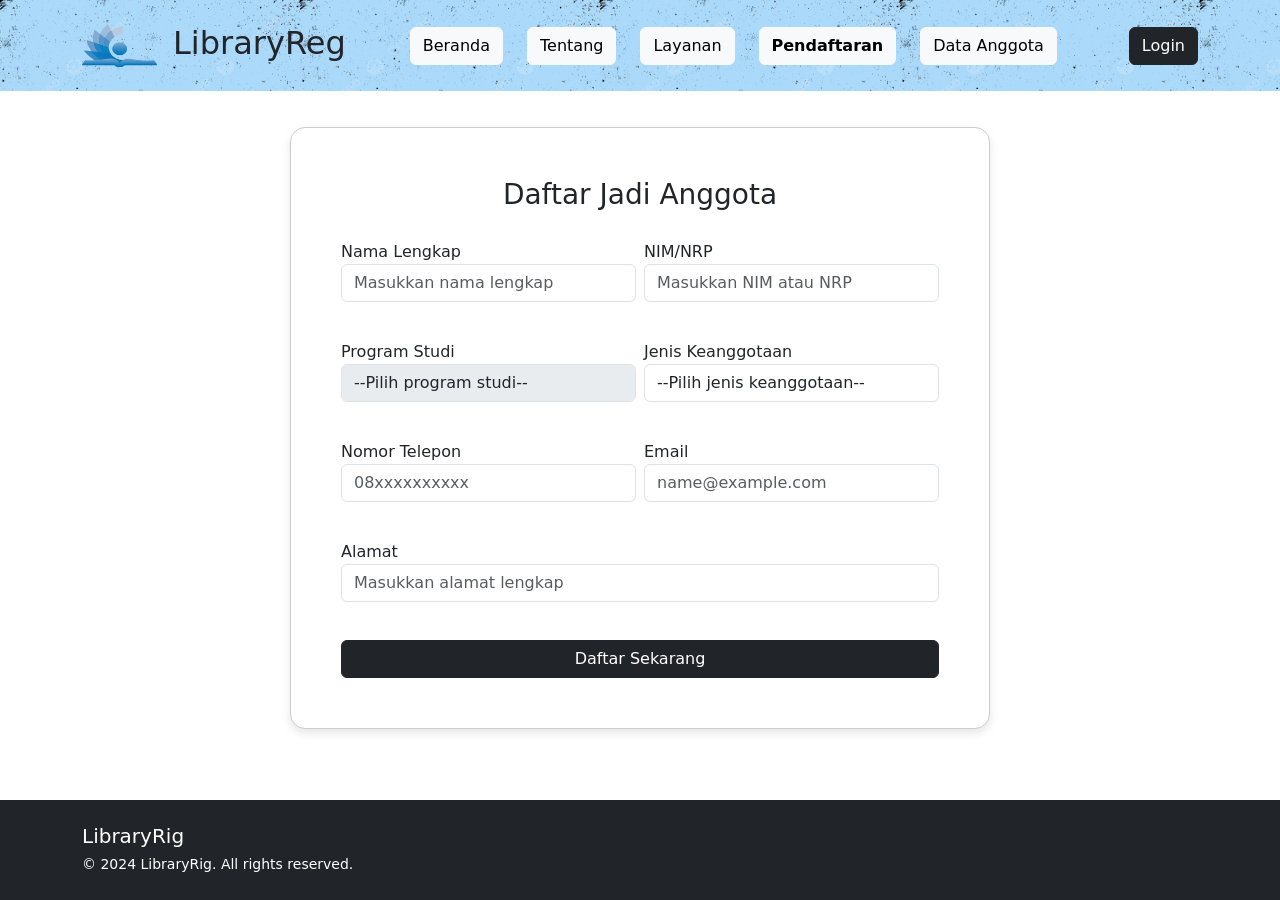
==== daftar.html @ 73d023e7 "Pengerjaan 1: Inisialisasi Repository GitHub" ====
<!DOCTYPE html>
<html lang="en">
    <head>
        <meta charset="UTF-8">
        <meta name="viewport" content="width=device-width, initial-scale=1">
        <link rel="stylesheet" href="https://cdn.jsdelivr.net/npm/bootstrap@5.3.3/dist/css/bootstrap.min.css">
        <link rel="stylesheet" href="CSS/style.css">
        <link rel="stylesheet" href="CSS/pendaftaran.css">
    </head>
    <body class="d-flex flex-column min-vh-100">
        <header class="fw-bolder p-4" style="background-color: #ABD9FA; background-image: url('images/wrinkle.png'); background-size: 300px 200px;">
            <div class="container d-flex flex-wrap justify-content-between align-items-center">
                <div class="d-flex flex-row gap-3">
                    <img src="images/logo.png" style="width: 75px; height: auto;">
                    <h2 class="mb-0">LibraryReg</h2>
                </div>
                <nav class="d-flex align-items-center gap-3 my-2 my-lg-0">
                    <a href="index.html" class="btn btn-light me-2">Beranda</a>
                    <a href="#" class="btn btn-light me-2">Tentang</a>
                    <a href="#" class="btn btn-light me-2">Layanan</a>
                    <a href="daftar.html" class="btn btn-light me-2 fw-bolder">Pendaftaran</a>
                    <a href="tabel.html" class="btn btn-light me-2">Data Anggota</a>
                </nav>
                <div>
                    <a href="login.html" class="btn btn-dark">Login</a>
                </div>
            </div>
        </header>

        <div class="card-daftar">
            <form id="daftar" class="d-flex flex-column justify-content-center align-items-center" style="gap: 20px;" onsubmit="return validateForm(event)">
                <h3>Daftar Jadi Anggota</h3>
                <div class="d-flex align-items-center gap-2" style="width: 100%;">
                    <div class="w-100">
                        <label>Nama Lengkap</label>
                        <input type="text" id="nama" class="form-control" placeholder="Masukkan nama lengkap">
                        <span id="nama-error" style="color: red; font-size: 12px; display: block; min-height: 18px;"></span>
                    </div>
                    <div class="w-100">
                        <label>NIM/NRP</label>
                        <input type="text" id="nim" class="form-control" placeholder="Masukkan NIM atau NRP">
                        <span id="nim-error" style="color: red; font-size: 12px; display: block; min-height: 18px;"></span>
                    </div>
                </div>
                <div class="d-flex align-items-center gap-2" style="width: 100%;">
                    <div class="w-100">
                        <label>Program Studi</label>
                        <select id="program_studi" class="form-control" disabled>
                            <option value="default">--Pilih program studi--</option>
                        </select>
                        <span id="program-error" style="color: red; font-size: 12px; display: block; min-height: 18px;"></span>
                    </div>
                    <div class="w-100">
                        <label>Jenis Keanggotaan</label>
                        <select id="jenis_anggota" class="form-control">
                            <option value="default">--Pilih jenis keanggotaan--</option>
                            <option value="Mahasiswa">Mahasiswa</option>
                            <option value="dosen">Dosen</option>
                            <option value="tendik">Tendik</option>
                        </select>
                        <span id="jenis-error" style="color: red; font-size: 12px; display: block; min-height: 18px;"></span>
                    </div>
                </div>
                <div class="d-flex align-items-center gap-2" style="width: 100%;">
                    <div class="w-100">
                        <label>Nomor Telepon</label>
                        <input type="text" id="telepon" class="form-control" placeholder="08xxxxxxxxxx">
                        <span id="telepon-error" style="color: red; font-size: 12px; display: block; min-height: 18px;"></span>
                    </div>
                    <div class="w-100">
                        <label>Email</label>
                        <input type="text" id="email" class="form-control" placeholder="name@example.com">
                        <span id="email-error" style="color: red; font-size: 12px; display: block; min-height: 18px;"></span>
                    </div>
                </div>
                <div style="width: 100%;">
                    <label>Alamat</label>
                    <input type="text" id="alamat" class="form-control" placeholder="Masukkan alamat lengkap">
                    <span id="alamat-error" style="color: red; font-size: 12px; display: block; min-height: 18px;"></span>
                </div>
                <button type="submit" class="btn btn-dark" style="width: 100%;">Daftar Sekarang</button>
            </form>
        </div>

        <footer class="bg-dark text-white py-4 mt-auto">
            <div class="container d-flex justify-content-between align-items-center">
                <div>
                    <h5 class="mb-1">LibraryRig</h5>
                    <small>© 2024 LibraryRig. All rights reserved.</small>
                </div>
            </div>
        </footer>
        <script src="https://cdn.jsdelivr.net/npm/bootstrap@5.3.3/dist/js/bootstrap.bundle.min.js"></script>
        <script src="js/pendaftaran.js"></script>
    </body>
</html>
---- CSS/style.css ----
.body{
    font-family: "Georgia", "Times New Roman", serif;
    margin: auto;
}

.hero-custom{
    width: 100%;
    height: 100%;
    font-size: 20px;
    gap: 20px;
    background: linear-gradient(to right, rgba(255, 255, 255, 1) 40%, rgba(255, 255, 255, 0) 90%);
    padding-left: 150px;
}

.card-custom{
    display: flex;
    text-align: center;
    flex-direction: column;
    align-items: center;
    justify-content: center;
    border: 1px solid #F5F5F5;
    background-color: #F5F5F5;
    border-radius: 30px;
    width: 300px;
    height: 300px;
    padding: 10px;
    box-shadow: 0 4px 10px rgba(0, 0, 0, 0.1);
}

.card-icon{
    object-fit: contain;
    width: 40%;
    height: 40%;
    margin-bottom: 10px;
}
---- CSS/pendaftaran.css ----
.card-daftar {
    width: 100%;
    max-width: 700px;
    margin: auto;
    border: 1px solid #ccc;
    border-radius: 15px;
    box-shadow: 0 4px 10px rgba(0, 0, 0, 0.1);
    background-color: white;
}

.card-daftar form {
    margin: auto;
    width: 100%;
    padding: 50px;
}
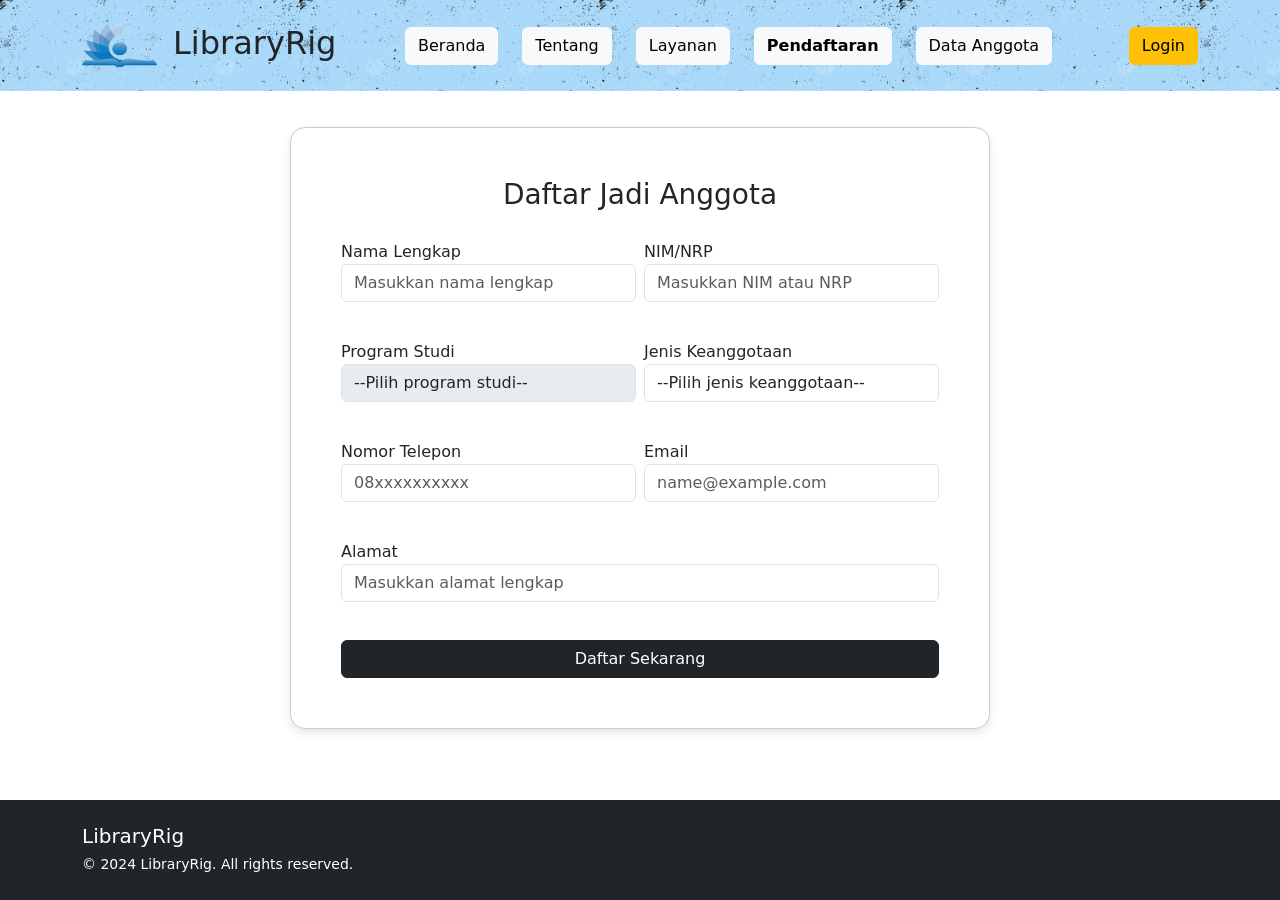
==== commit adae847c: "Pengerjaan 3: Rapikan isi" ====
--- a/daftar.html
+++ b/daftar.html
@@ -12,17 +12,17 @@
             <div class="container d-flex flex-wrap justify-content-between align-items-center">
                 <div class="d-flex flex-row gap-3">
                     <img src="images/logo.png" style="width: 75px; height: auto;">
-                    <h2 class="mb-0">LibraryReg</h2>
+                    <h2 class="mb-0">LibraryRig</h2>
                 </div>
                 <nav class="d-flex align-items-center gap-3 my-2 my-lg-0">
                     <a href="index.html" class="btn btn-light me-2">Beranda</a>
-                    <a href="#" class="btn btn-light me-2">Tentang</a>
-                    <a href="#" class="btn btn-light me-2">Layanan</a>
+                    <a href="tentang.html" class="btn btn-light me-2">Tentang</a>
+                    <a href="layanan.html" class="btn btn-light me-2">Layanan</a>
                     <a href="daftar.html" class="btn btn-light me-2 fw-bolder">Pendaftaran</a>
                     <a href="tabel.html" class="btn btn-light me-2">Data Anggota</a>
                 </nav>
                 <div>
-                    <a href="login.html" class="btn btn-dark">Login</a>
+                    <a href="login.html" class="btn btn-warning">Login</a>
                 </div>
             </div>
         </header>
@@ -46,17 +46,17 @@
                     <div class="w-100">
                         <label>Program Studi</label>
                         <select id="program_studi" class="form-control" disabled>
-                            <option value="default">--Pilih program studi--</option>
+                            <option value="-">--Pilih program studi--</option>
                         </select>
                         <span id="program-error" style="color: red; font-size: 12px; display: block; min-height: 18px;"></span>
                     </div>
                     <div class="w-100">
                         <label>Jenis Keanggotaan</label>
                         <select id="jenis_anggota" class="form-control">
-                            <option value="default">--Pilih jenis keanggotaan--</option>
+                            <option value="-">--Pilih jenis keanggotaan--</option>
                             <option value="Mahasiswa">Mahasiswa</option>
-                            <option value="dosen">Dosen</option>
-                            <option value="tendik">Tendik</option>
+                            <option value="Dosen">Dosen</option>
+                            <option value="Tendik">Tendik</option>
                         </select>
                         <span id="jenis-error" style="color: red; font-size: 12px; display: block; min-height: 18px;"></span>
                     </div>
--- a/CSS/style.css
+++ b/CSS/style.css
@@ -23,7 +23,7 @@
     border-radius: 30px;
     width: 300px;
     height: 300px;
-    padding: 10px;
+    padding: 30px;
     box-shadow: 0 4px 10px rgba(0, 0, 0, 0.1);
 }
 
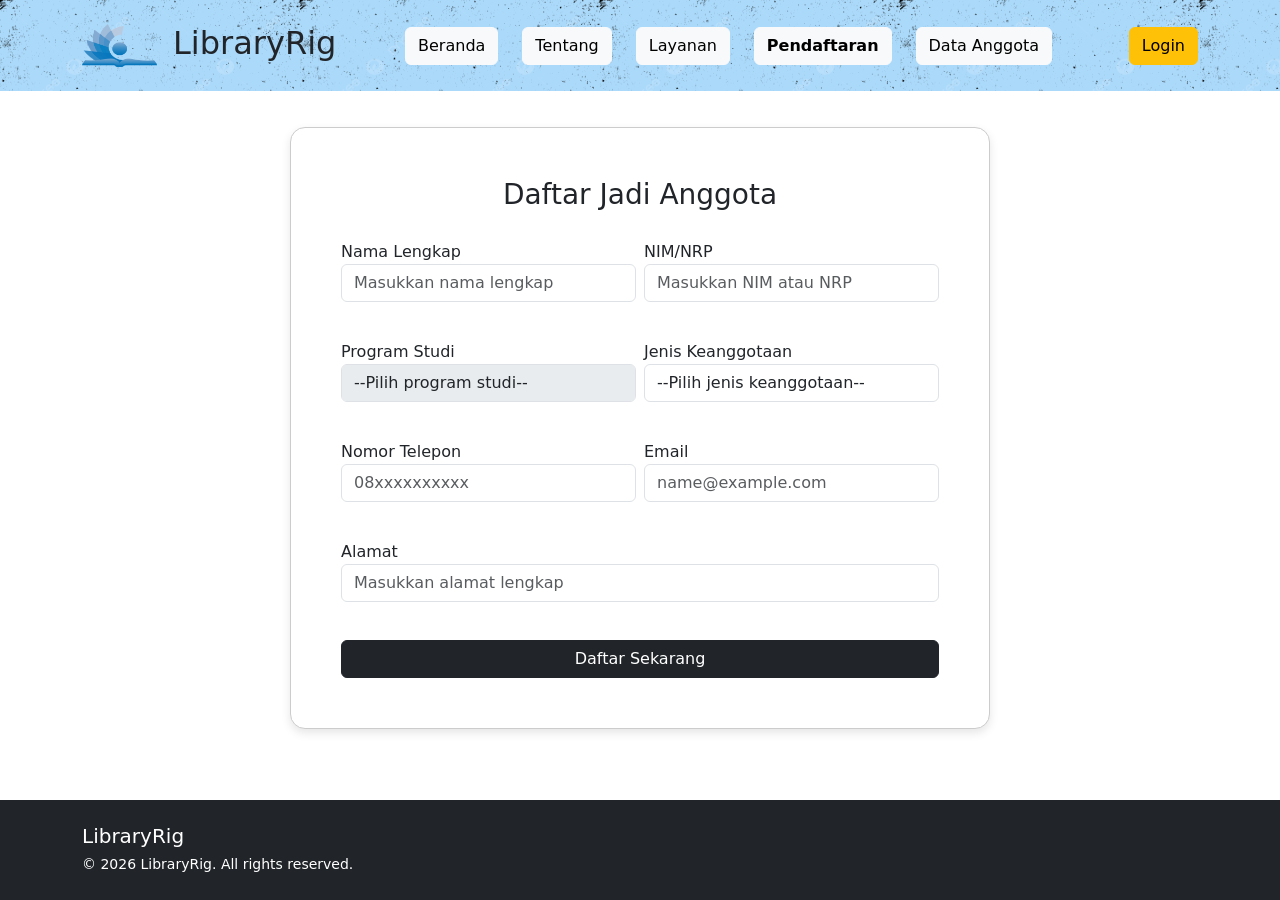
==== commit 67de4a02: "Pengerjaan 3.1: Rapikan Website #2" ====
--- a/daftar.html
+++ b/daftar.html
@@ -86,7 +86,7 @@
             <div class="container d-flex justify-content-between align-items-center">
                 <div>
                     <h5 class="mb-1">LibraryRig</h5>
-                    <small>© 2024 LibraryRig. All rights reserved.</small>
+                    <small>© 2026 LibraryRig. All rights reserved.</small>
                 </div>
             </div>
         </footer>
